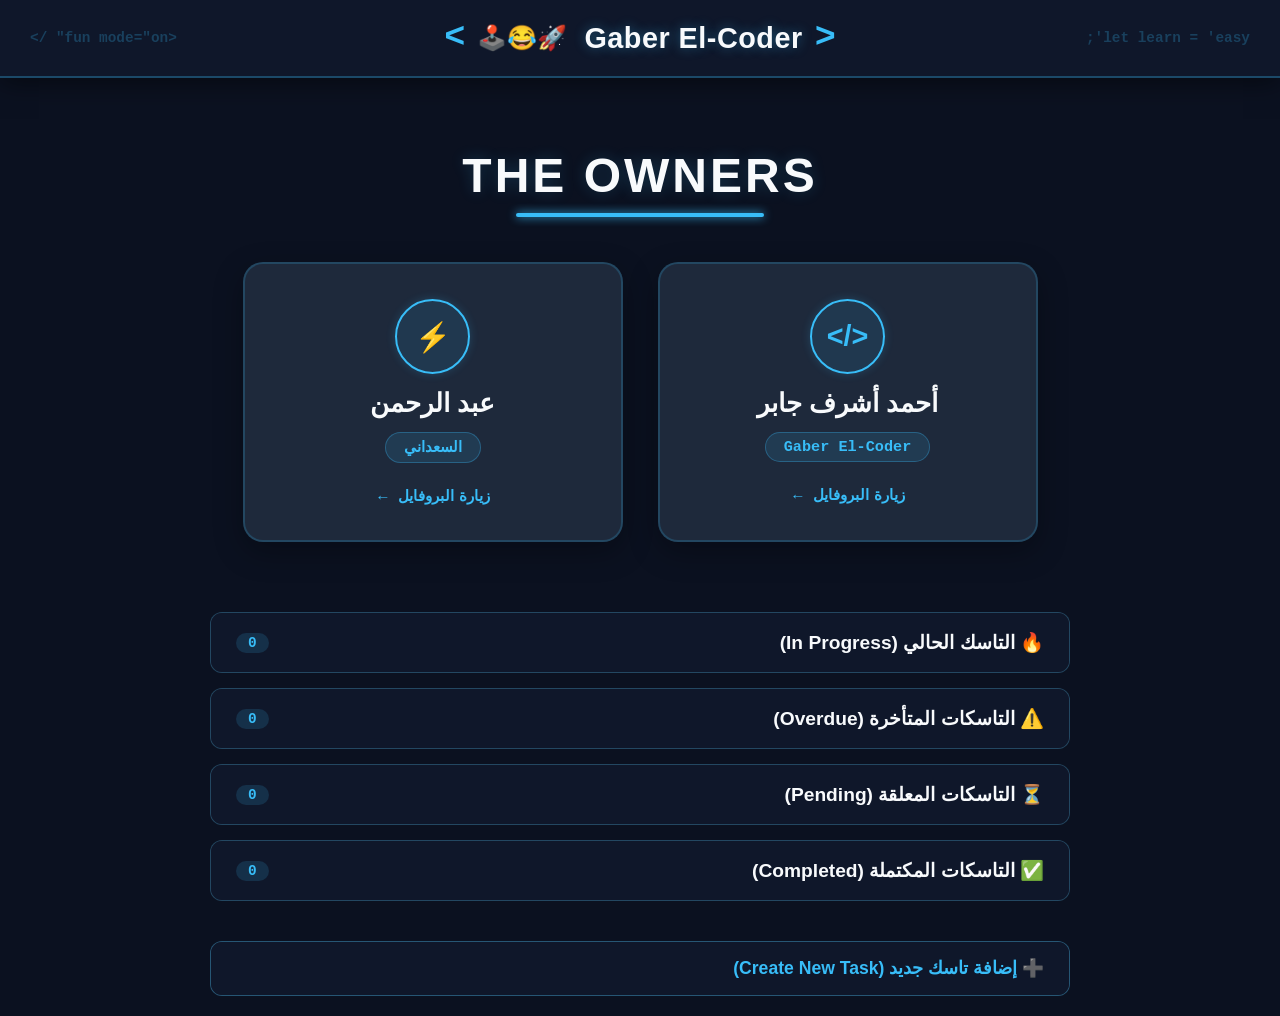
==== index.html @ aeb59743 "Add files via upload" ====
<!DOCTYPE html>
<html lang="ar">
<head>
<meta charset="UTF-8">
<meta name="viewport" content="width=device-width, initial-scale=1.0">
<title>Gaber El-Coder - Owners (Dark Mode)</title>
<link rel="stylesheet" href="style.css">
</head>
<body>

<!-- الناف بار -->
<nav class="navbar">
    <span class="nav-code-bg bg-left">&lt;fun mode="on" /&gt;</span>
    
    <a href="#" class="brand-logo">
        <span class="code-brace">&lt;</span>
        <span class="brand-name">Gaber El-Coder</span>
        <span class="fun-emoji">🚀😂🕹️</span>
        <span class="code-brace">&gt;</span>
    </a>

    <span class="nav-code-bg bg-right">let learn = 'easy';</span>
</nav>

<!-- قسم The Owners -->
<section class="owners-section">
    <h2 class="owners-title">The Owners</h2>
    
    <div class="owners-container">
        <!-- الخانة الأولى: أحمد أشرف جابر (جابر الكودر) -->
        <a href="ahmed-profile.html" class="owner-card">
            <div class="owner-avatar">&lt;/&gt;</div>
            <div class="owner-name">أحمد أشرف جابر</div>
            <div class="owner-tag">Gaber El-Coder</div>
            <div class="profile-link-btn">
                <span>زيارة البروفايل</span>
                <span>←</span>
            </div>
        </a>

        <!-- الخانة الثانية: عبد الرحمن (السعداني) -->
        <a href="abdelrahman-profile.html" class="owner-card">
            <div class="owner-avatar">⚡</div>
            <div class="owner-name">عبد الرحمن</div>
            <div class="owner-tag">السعداني</div>
            <div class="profile-link-btn">
                <span>زيارة البروفايل</span>
                <span>←</span>
            </div>
        </a>
    </div>
</section>
<!-- قسم قوائم التاسكات -->
<section class="tasks-section">
    
    <!-- 1. التاسك الشغال حالياً -->
    <details class="task-dropdown active-task">
        <summary class="dropdown-header">
            <span>🔥 التاسك الحالي (In Progress)</span>
            <span class="task-count" id="count-current">0</span>
        </summary>
        <div class="dropdown-content" id="list-current">
            <!-- هتتنزل هنا البيانات تلقائياً -->
        </div>
    </details>

    <!-- 2. التاسكات المتأخرة -->
    <details class="task-dropdown late-task">
        <summary class="dropdown-header">
            <span>⚠️ التاسكات المتأخرة (Overdue)</span>
            <span class="task-count" id="count-late">0</span>
        </summary>
        <div class="dropdown-content" id="list-late"></div>
    </details>

    <!-- 3. التاسكات المعلقة -->
    <details class="task-dropdown pending-task">
        <summary class="dropdown-header">
            <span>⏳ التاسكات المعلقة (Pending)</span>
            <span class="task-count" id="count-pending">0</span>
        </summary>
        <div class="dropdown-content" id="list-pending"></div>
    </details>

    <!-- 4. التاسكات المكتملة -->
    <details class="task-dropdown completed-task">
        <summary class="dropdown-header">
            <span>✅ التاسكات المكتملة (Completed)</span>
            <span class="task-count" id="count-completed">0</span>
        </summary>
        <div class="dropdown-content" id="list-completed"></div>
    </details>

</section>

<!-- نموذج إضافة تاسك جديد -->
<section class="add-task-section">
    <details class="form-dropdown">
        <summary class="form-header">
            <span>➕ إضافة تاسك جديد (Create New Task)</span>
        </summary>
        
        <form id="addTaskForm" class="add-task-form">
            <div class="form-group">
                <label>عنوان التاسك (Title)</label>
                <input type="text" id="taskTitle" placeholder="مثال: Build Login Component" required>
            </div>

            <div class="form-group">
                <label>تفاصيل التاسك (Description)</label>
                <textarea id="taskDesc" rows="3" placeholder="اكتب التفاصيل المطلوبة للتنفيذ..."></textarea>
            </div>

            <div class="form-row">
                <div class="form-group">
                    <label>المسؤول (Assignee)</label>

                    <select id="taskAssignee">
                        <option value="Ahmed">Ahmed</option>
                        <option value="Abdelrahman">Abdelrahman</option>
                    </select>
                </div>

                <div class="form-group">
                    <label>الأولوية (Priority)</label>

                    <select id="taskPriority">
                        <option value="High">High</option>
                        <option value="Medium" selected>Medium</option>
                        <option value="Low">Low</option>
                    </select>
                </div>

                <div class="form-group">
                    <label>الحالة الأولى (Status)</label>

                    <select id="taskStatus">
                        <option value="pending" selected>⏳ معلقة (Pending)</option>
                        <option value="current">🔥 شغال عليه دلوقتي (Current)</option>
                    </select>
                </div>

                <div class="form-group">
                    <label>تاريخ التسليم (Due Date)</label>

                    <input type="date" id="taskDueDate" required>
                </div>
            </div>

            <button type="submit" id="submitBtn" class="submit-task-btn">
                <span>إرسال وإنشاء التاسك 🚀</span>
            </button>
            
            <div id="formStatusMsg" class="form-status-msg"></div>
        </form>
    </details>
</section>



<!-- ========================================== -->
<!-- 1. مودال إضافة تاسك جديد (Form Modal) -->
<!-- ========================================== -->
<div id="taskModalContainer" class="task-modal-overlay" style="display: none;">
    <div class="task-modal-content">
        <div class="modal-header">
            <h3>🚀 إضافة تاسك جديد</h3>
            <button id="closeTaskModalBtn" class="close-modal-btn">&times;</button>
        </div>

        <form id="addTaskForm" class="add-task-form">
            <div class="form-group">
                <label>عنوان التاسك (Title)</label>
                <input type="text" id="taskTitle" placeholder="مثال: Build OAuth Logic" required>
            </div>

            <div class="form-group">
                <label>تفاصيل التاسك (Description)</label>
                <textarea id="taskDesc" rows="3" placeholder="تفاصيل التنفيذ..."></textarea>
            </div>

            <div class="form-row">
                <div class="form-group">
                    <label>المسؤول (Assignee)</label>
                    <select id="taskAssignee">
                        <option value="Ahmed">Ahmed</option>
                        <option value="Abdelrahman">Abdelrahman</option>
                    </select>
                </div>

                <div class="form-group">
                    <label>الأولوية (Priority)</label>
                    <select id="taskPriority">
                        <option value="High">High</option>
                        <option value="Medium" selected>Medium</option>
                        <option value="Low">Low</option>
                    </select>
                </div>

                <div class="form-group">
                    <label>الحالة (Status)</label>
                    <select id="taskStatus">
                        <option value="pending" selected>⏳ Pending</option>
                        <option value="current">🔥 Current</option>
                    </select>
                </div>

                <div class="form-group">
                    <label>تاريخ التسليم (Due Date)</label>
                    <input type="date" id="taskDueDate" required>
                </div>
            </div>

            <button type="submit" id="submitBtn" class="submit-task-btn">
                <span>إرسال وإنشاء التاسك 🚀</span>
            </button>
            
            <div id="formStatusMsg" class="form-status-msg"></div>
        </form>
    </div>
</div>

<!-- ========================================== -->
<!-- 2. مودال النجاح والنسخ (Success Modal) -->
<!-- ========================================== -->
<div id="successModalContainer" class="task-modal-overlay" style="display: none;">
    <div class="task-modal-content success-box">
        <div class="success-icon">🎉</div>
        <h2 style="color: #38bdf8; margin: 10px 0 5px 0;">تم إنشاء التاسك بنجاح!</h2>
        <p style="color: #94a3b8; font-size: 0.95rem; margin-bottom: 15px;">ربنا معاك يا وحش الوحوش! 🚀💪</p>
        
        <div class="id-copy-container">
            <span id="createdTaskIdDisplay" class="new-task-id-badge">#GBC-100</span>
            <button id="copyIdBtn" class="copy-btn">
                <span id="copyBtnText">نسخ الـ ID 📋</span>
            </button>
        </div>

        <button id="closeSuccessModalBtn" class="close-success-btn">إغلاق</button>
    </div>
</div>











<script>
// ==========================================
// 1. إعدادات الـ API الخاص بـ Google Sheets
// ==========================================
// ⚠️ تأكد من استبدال هذا الرابط برابط الـ Web App الخاص بك (المتهيئ بـ Anyone و New Version)
const GOOGLE_SHEET_API = "https://script.google.com/macros/s/AKfycbwYQmdYv3TnxkYR3Dtbs--cTFVn4Vee1KeFHFEvOC9mdP9rXL_H9S4P4unUZK_i3DWE/exec";

// متغير عام للـ ID المُنشأ حديثاً
let currentCreatedId = "";

// ==========================================
// 2. دالة جلب وعرض التاسكات (GET Tasks)
// ==========================================
async function fetchTasks() {
    try {
        const response = await fetch(GOOGLE_SHEET_API);
        const tasks = await response.json();

        if (!Array.isArray(tasks)) {
            console.error("البيانات القادمة ليست مصفوفة صحيحة:", tasks);
            return;
        }

        // تفريغ محتوى الخانات قبل إعادة الملء
        const listCurrent = document.getElementById('list-current');
        const listLate = document.getElementById('list-late');
        const listPending = document.getElementById('list-pending');
        const listCompleted = document.getElementById('list-completed');

        if (listCurrent) listCurrent.innerHTML = '';
        if (listLate) listLate.innerHTML = '';
        if (listPending) listPending.innerHTML = '';
        if (listCompleted) listCompleted.innerHTML = '';

        let counts = { current: 0, late: 0, pending: 0, completed: 0 };

        // بناء وعرض كل كارت تاسك
        tasks.forEach(task => {
            const taskId = task.task_id || task.id || 'N/A';
            const title = task.title || 'بدون عنوان';
            const description = task.description || task.details || '';
            const assignee = task.assignee || 'غير محدد';
            const priority = task.priority || 'Low';
            const dueDate = task.due_date || '';
            const status = task.status ? task.status.toString().toLowerCase().trim() : '';

            const priorityClass = priority.toString().toLowerCase().trim();

            const taskHTML = `
                <div class="task-card">
                    <div class="task-header">
                        <span class="task-id">#${taskId}</span>
                        <span class="task-priority-${priorityClass}">${priority}</span>
                    </div>
                    <div class="task-title">${title}</div>
                    <div class="task-details">${description}</div>
                    <div class="task-meta">
                        <span class="task-assignee">👤 ${assignee}</span>
                        
                        <div style="display: flex; align-items: center; gap: 12px;">
                            <span class="task-date">📅 ${dueDate}</span>
                            <a href="workspace.html?id=${taskId}" class="task-work-btn" title="الانتقال لصفحة العمل">
                                <span>مساحة العمل</span>
                                <span>🚀</span>
                            </a>
                        </div>
                    </div>
                </div>
            `;

            // التوزيع بناءً على الـ Status
            if (status.includes('current') || status.includes('in progress')) {
                if (listCurrent) listCurrent.innerHTML += taskHTML;
                counts.current++;
            } else if (status.includes('late') || status.includes('overdue')) {
                if (listLate) listLate.innerHTML += taskHTML;
                counts.late++;
            } else if (status.includes('pending')) {
                if (listPending) listPending.innerHTML += taskHTML;
                counts.pending++;
            } else if (status.includes('completed')) {
                if (listCompleted) listCompleted.innerHTML += taskHTML;
                counts.completed++;
            }
        });

        // تحديث أرقام العدادات
        const countCurrent = document.getElementById('count-current');
        const countLate = document.getElementById('count-late');
        const countPending = document.getElementById('count-pending');
        const countCompleted = document.getElementById('count-completed');

        if (countCurrent) countCurrent.innerText = counts.current;
        if (countLate) countLate.innerText = counts.late;
        if (countPending) countPending.innerText = counts.pending;
        if (countCompleted) countCompleted.innerText = counts.completed;

    } catch (error) {
        console.error("حدث خطأ أثناء جلب التاسكات:", error);
    }
}

// ==========================================
// 3. إدارة النافذة المنبثقة (Form Modal Toggle)
// ==========================================
const openBtn = document.getElementById('openTaskModalBtn');
const closeBtn = document.getElementById('closeTaskModalBtn');
const taskModal = document.getElementById('taskModalContainer');

if (openBtn) {
    openBtn.addEventListener('click', () => {
        if (taskModal) taskModal.style.display = 'flex';
    });
}

if (closeBtn) {
    closeBtn.addEventListener('click', () => {
        if (taskModal) taskModal.style.display = 'none';
    });
}

window.addEventListener('click', (e) => {
    if (e.target === taskModal) {
        taskModal.style.display = 'none';
    }
});

// ==========================================
// 4. إرسال التاسك الجديد (POST Task)
// ==========================================
const addTaskForm = document.getElementById('addTaskForm');
const successModal = document.getElementById('successModalContainer');
const copyIdBtn = document.getElementById('copyIdBtn');
const copyBtnText = document.getElementById('copyBtnText');
const closeSuccessBtn = document.getElementById('closeSuccessModalBtn');

if (addTaskForm) {
    addTaskForm.addEventListener('submit', async function(e) {
        // منع إعادة تحميل الصفحة الافتراضي
        e.preventDefault();
        
        const submitBtn = document.getElementById('submitBtn');
        const statusMsg = document.getElementById('formStatusMsg');
        
        submitBtn.disabled = true;
        submitBtn.innerText = "جاري إنشاء التاسك والتسجيل...";
        if (statusMsg) {
            statusMsg.style.color = "#38bdf8";
            statusMsg.innerText = "⏳ جاري التسجيل في جوجل شيت...";
        }

        const payload = {
            title: document.getElementById('taskTitle').value,
            description: document.getElementById('taskDesc').value,
            assignee: document.getElementById('taskAssignee').value,
            priority: document.getElementById('taskPriority').value,
            status: document.getElementById('taskStatus').value,
            due_date: document.getElementById('taskDueDate').value
        };

        try {
            const response = await fetch(GOOGLE_SHEET_API, {
                method: 'POST',
                headers: { 'Content-Type': 'text/plain;charset=utf-8' },
                body: JSON.stringify(payload)
            });

            const resData = await response.json();

            if (resData.success) {
                currentCreatedId = resData.task_id;
                
                // تفريغ وإخفاء نموذج الإدخال
                addTaskForm.reset();
                if (statusMsg) statusMsg.innerText = "";
                if (taskModal) taskModal.style.display = 'none';

                // تجهيز وإظهار مودال النجاح
                const createdIdDisplay = document.getElementById('createdTaskIdDisplay');
                if (createdIdDisplay) createdIdDisplay.innerText = `#${currentCreatedId}`;
                if (copyBtnText) copyBtnText.innerText = "نسخ الـ ID 📋";
                if (copyIdBtn) copyIdBtn.classList.remove('copied');
                
                if (successModal) successModal.style.display = 'flex';

                // إعادة جلب البيانات لتحديث القائمة لايف
                fetchTasks();

            } else {
                if (statusMsg) {
                    statusMsg.style.color = "#ef4444";
                    statusMsg.innerText = "❌ حدث خطأ من السيرفر: " + (resData.error || 'unknown');
                }
            }

        } catch (err) {
            console.error("Error submitting task:", err);
            if (statusMsg) {
                statusMsg.style.color = "#ef4444";
                statusMsg.innerText = "❌ تعذر الاتصال بالـ API، تأكد من إعدادات الـ Deploy.";
            }
        } finally {
            submitBtn.disabled = false;
            submitBtn.innerText = "إرسال وإنشاء التاسك 🚀";
        }
    });
}

// ==========================================
// 5. زرار النسخ وإغلاق مودال النجاح
// ==========================================
if (copyIdBtn) {
    copyIdBtn.addEventListener('click', () => {
        if (!currentCreatedId) return;
        
        navigator.clipboard.writeText(currentCreatedId).then(() => {
            if (copyBtnText) copyBtnText.innerText = "Copied! ✅";
            copyIdBtn.classList.add('copied');
            
            setTimeout(() => {
                if (copyBtnText) copyBtnText.innerText = "نسخ الـ ID 📋";
                copyIdBtn.classList.remove('copied');
            }, 2000);
        });
    });
}

if (closeSuccessBtn) {
    closeSuccessBtn.addEventListener('click', () => {
        if (successModal) successModal.style.display = 'none';
    });
}

// ==========================================
// 6. تشغيل التطبيق عند التحميل
// ==========================================
document.addEventListener('DOMContentLoaded', () => {
    fetchTasks();
});
</script>


</body>
</html>
---- style.css ----
/* إعادة ضبط الصفحات */
* {
    box-sizing: border-box;
    margin: 0;
    padding: 0;
}

body {
    font-family: 'Segoe UI', Tahoma, Geneva, Verdana, sans-serif;
    /* خلفية داكنة فخمة للـ Body بالكامل مستوحاة من بيئة المبرمجين */
    background-color: #0b1120; 
    color: #f1f5f9;
    direction: rtl;
    min-height: 100vh;
}

/* 1. تنسيق الناف بار */
.navbar {
    width: 100%;
    background: #0f172a;
    padding: 18px 40px;
    display: flex;
    justify-content: center;
    align-items: center;
    border-bottom: 2px solid rgba(56, 189, 248, 0.3);
    box-shadow: 0 4px 25px rgba(0, 0, 0, 0.5);
    position: relative;
    overflow: hidden;
}

.nav-code-bg {
    position: absolute;
    top: 50%;
    transform: translateY(-50%);
    font-family: 'Courier New', Courier, monospace;
    font-size: 0.9rem;
    color: rgba(56, 189, 248, 0.25);
    font-weight: bold;
    user-select: none;
}

.bg-left { left: 30px; }
.bg-right { right: 30px; }

.brand-logo {
    display: flex;
    align-items: center;
    gap: 12px;
    text-decoration: none;
    z-index: 2;
}

.brand-name {
    color: #f8fafc;
    font-size: 1.8rem;
    font-weight: 700;
    letter-spacing: 0.5px;
    text-shadow: 0 0 12px rgba(56, 189, 248, 0.4);
}

.code-brace {
    font-family: 'Courier New', Courier, monospace;
    color: #38bdf8; /* بيبي بلو مشرق */
    font-size: 2.2rem;
    font-weight: bold;
}

.fun-emoji {
    font-size: 1.5rem;
    margin-right: 5px;
}

/* 2. حاوية قسم Owners */
.owners-section {
    max-width: 900px;
    margin: 70px auto;
    padding: 0 20px;
    text-align: center;
}

/* عنوان The Owners */
.owners-title {
    font-size: 3rem;
    font-weight: 900;
    color: #f8fafc;
    letter-spacing: 3px;
    margin-bottom: 45px;
    text-transform: uppercase;
    position: relative;
    display: inline-block;
    text-shadow: 0 0 15px rgba(56, 189, 248, 0.2);
}

/* خط ديكوري بالبيبي بلو المضيء */
.owners-title::after {
    content: '';
    display: block;
    width: 70%;
    height: 4px;
    background: #38bdf8;
    margin: 10px auto 0;
    border-radius: 2px;
    box-shadow: 0 0 10px #38bdf8;
}

/* توزيع الخانتين */
.owners-container {
    display: flex;
    justify-content: center;
    gap: 35px;
    flex-wrap: wrap;
}

/* 3. أزرار/كروت المشاركين الداكنة */
.owner-card {
    flex: 1;
    min-width: 280px;
    max-width: 380px;
    background: #1e293b; /* كحلي دافئ ممتازة للتباين */
    border: 2px solid rgba(56, 189, 248, 0.2);
    border-radius: 20px;
    padding: 35px 25px;
    text-decoration: none;
    color: inherit;
    display: flex;
    flex-direction: column;
    align-items: center;
    gap: 14px;
    box-shadow: 0 10px 30px rgba(0, 0, 0, 0.3);
    transition: all 0.3s cubic-bezier(0.4, 0, 0.2, 1);
    position: relative;
    overflow: hidden;
    cursor: pointer;
}

/* تأثير الهوفر المضيء (Neon Baby Blue Glow) */
.owner-card:hover {
    transform: translateY(-8px);
    border-color: #38bdf8;
    box-shadow: 0 15px 35px rgba(56, 189, 248, 0.3);
    background: #0f172a;
}

/* الأيقونة الشخصية */
.owner-avatar {
    width: 75px;
    height: 75px;
    border-radius: 50%;
    background: rgba(56, 189, 248, 0.1);
    color: #38bdf8;
    display: flex;
    align-items: center;
    justify-content: center;
    font-size: 1.8rem;
    font-weight: bold;
    border: 2px solid #38bdf8;
    transition: all 0.3s ease;
    box-shadow: 0 0 10px rgba(56, 189, 248, 0.2);
}

.owner-card:hover .owner-avatar {
    transform: scale(1.1) rotate(6deg);
    background: #38bdf8;
    color: #0f172a;
    box-shadow: 0 0 20px rgba(56, 189, 248, 0.6);
}

/* اسم الشخص */
.owner-name {
    font-size: 1.6rem;
    font-weight: 800;
    color: #f8fafc;
}

/* اللقب / الشهرة */
.owner-tag {
    font-size: 0.95rem;
    font-weight: 700;
    color: #38bdf8;
    background: rgba(56, 189, 248, 0.12);
    padding: 5px 18px;
    border-radius: 20px;
    border: 1px solid rgba(56, 189, 248, 0.3);
    font-family: 'Courier New', Courier, monospace;
}

/* زر حركة الدخول للبروفايل */
.profile-link-btn {
    margin-top: 10px;
    font-size: 0.95rem;
    font-weight: 700;
    color: #38bdf8;
    display: flex;
    align-items: center;
    gap: 8px;
    transition: gap 0.3s ease;
}

.owner-card:hover .profile-link-btn {
    gap: 12px;
    color: #7dd3fc;
}





/* --- قسم القوائم المنسدلة للتاسكات --- */
.tasks-section {
    max-width: 900px;
    margin: 40px auto;
    padding: 0 20px;
    display: flex;
    flex-direction: column;
    gap: 15px;
}

.task-dropdown {
    background: #1e293b;
    border: 1px solid rgba(56, 189, 248, 0.2);
    border-radius: 12px;
    overflow: hidden;
    transition: all 0.3s ease;
}

.task-dropdown[open] {
    border-color: #38bdf8;
    box-shadow: 0 4px 20px rgba(0, 0, 0, 0.4);
}

.dropdown-header {
    padding: 18px 25px;
    font-size: 1.2rem;
    font-weight: 700;
    color: #f8fafc;
    cursor: pointer;
    display: flex;
    justify-content: space-between;
    align-items: center;
    list-style: none; /* إخفاء سهم المترجم الافتراضي */
    background: #0f172a;
}

.dropdown-header::-webkit-details-marker {
    display: none;
}

.task-count {
    background: rgba(56, 189, 248, 0.15);
    color: #38bdf8;
    padding: 2px 12px;
    border-radius: 12px;
    font-size: 0.9rem;
    font-family: 'Courier New', Courier, monospace;
}

.dropdown-content {
    padding: 15px;
    display: flex;
    flex-direction: column;
    gap: 10px;
    max-height: 350px;
    overflow-y: auto;
}

/* تنسيق كارت التاسك الواحدة داخل القائمة */
.task-card {
    background: #0b1120;
    border: 1px solid rgba(255, 255, 255, 0.05);
    border-right: 4px solid #38bdf8; /* شريط مميز */
    border-radius: 8px;
    padding: 12px 16px;
    display: flex;
    flex-direction: column;
    gap: 6px;
}

.task-id {
    font-family: 'Courier New', Courier, monospace;
    color: #38bdf8;
    font-weight: bold;
    font-size: 0.85rem;
}

.task-details {
    color: #e2e8f0;
    font-size: 0.95rem;
    line-height: 1.5;
}

/* تمييز ألوان القوائم بناء على الحالة */
.active-task .task-card { border-right-color: #38bdf8; } /* بيبي بلو */
.late-task .task-card { border-right-color: #ef4444; }   /* أحمر للمتأخر */
.pending-task .task-card { border-right-color: #f59e0b; }/* أصفر للمعلق */
.completed-task .task-card { border-right-color: #10b981; }/* أخضر للمكتمل */




/* --- تنسيق كروت التاسكات المطور --- */
.task-card {
    background: #0b1120;
    border: 1px solid rgba(56, 189, 248, 0.15);
    border-right: 4px solid #38bdf8;
    border-radius: 12px;
    padding: 16px 18px;
    margin-bottom: 12px;
    display: flex;
    flex-direction: column;
    gap: 8px;
    box-shadow: 0 4px 15px rgba(0, 0, 0, 0.3);
    direction: ltr; /* لضمان ضبط اتجاه الأكواد والنصوص الإنجليزية من الشمال لليمين */
    text-align: left;
}

/* هيدر الكارت (الأيدي + أولوية التاسك) */
.task-header {
    display: flex;
    justify-content: space-between;
    align-items: center;
    width: 100%;
    margin-bottom: 4px;
}

.task-id {
    font-family: 'Courier New', Courier, monospace;
    color: #38bdf8;
    font-weight: 800;
    font-size: 0.85rem;
    background: rgba(56, 189, 248, 0.1);
    padding: 3px 10px;
    border-radius: 6px;
    border: 1px solid rgba(56, 189, 248, 0.2);
}

/* تصميم بادجات الأولويات (Priority Badges) */
.task-priority-high, 
.task-priority-medium, 
.task-priority-low {
    font-size: 0.75rem;
    font-weight: 800;
    padding: 3px 12px;
    border-radius: 20px;
    text-transform: uppercase;
    letter-spacing: 0.5px;
}

/* الأولوية العالية (أحمر) */
.task-priority-high {
    background: rgba(239, 68, 68, 0.15);
    color: #ef4444;
    border: 1px solid rgba(239, 68, 68, 0.4);
}

/* الأولوية المتوسطة (أصفر) */
.task-priority-medium {
    background: rgba(245, 158, 11, 0.15);
    color: #f59e0b;
    border: 1px solid rgba(245, 158, 11, 0.4);
}

/* الأولوية المنخفضة (أخضر) */
.task-priority-low {
    background: rgba(16, 185, 129, 0.15);
    color: #10b981;
    border: 1px solid rgba(16, 185, 129, 0.4);
}

/* العنوان والتفاصيل */
.task-title {
    font-size: 1.1rem;
    font-weight: 700;
    color: #f8fafc;
}

.task-details {
    color: #94a3b8;
    font-size: 0.9rem;
    line-height: 1.4;
}

/* الفوتر السفلي (الشخص + التاريخ) */
.task-meta {
    display: flex;
    justify-content: space-between;
    align-items: center;
    font-size: 0.85rem;
    padding-top: 10px;
    border-top: 1px solid rgba(255, 255, 255, 0.06);
    margin-top: 4px;
}

.task-assignee {
    color: #bae6fd;
    font-weight: 700;
}

.task-date {
    color: #64748b;
    font-weight: 600;
}


/* --- زرار دخول صفحة العمل داخل التاسك --- */
.task-work-btn {
    display: inline-flex;
    align-items: center;
    gap: 6px;
    background: rgba(56, 189, 248, 0.12);
    color: #38bdf8;
    border: 1px solid rgba(56, 189, 248, 0.3);
    padding: 5px 12px;
    border-radius: 8px;
    font-size: 0.8rem;
    font-weight: 700;
    text-decoration: none;
    transition: all 0.25s ease;
}

/* تأثير التوهج عند الوقوف على الزرار بالماوس */
.task-work-btn:hover {
    background: #38bdf8;
    color: #0b1120;
    box-shadow: 0 0 12px rgba(56, 189, 248, 0.4);
    transform: translateY(-2px);
}


/* --- قسم نموذج إضافة التاسك --- */
.add-task-section {
    max-width: 900px;
    margin: 20px auto;
    padding: 0 20px;
}

.form-dropdown {
    background: #1e293b;
    border: 1px solid rgba(56, 189, 248, 0.3);
    border-radius: 12px;
    overflow: hidden;
}

.form-header {
    padding: 16px 25px;
    font-size: 1.1rem;
    font-weight: 700;
    color: #38bdf8;
    cursor: pointer;
    background: #0f172a;
    list-style: none;
}
.form-header::-webkit-details-marker { display: none; }

.add-task-form {
    padding: 20px;
    display: flex;
    flex-direction: column;
    gap: 15px;
}

.form-group {
    display: flex;
    flex-direction: column;
    gap: 6px;
    flex: 1;
}

.form-group label {
    font-size: 0.85rem;
    color: #94a3b8;
    font-weight: 600;
}

.add-task-form input,
.add-task-form textarea,
.add-task-form select {
    background: #0b1120;
    border: 1px solid rgba(255, 255, 255, 0.1);
    border-radius: 8px;
    padding: 10px 14px;
    color: #f8fafc;
    font-family: inherit;
    font-size: 0.95rem;
    outline: none;
    transition: border-color 0.2s ease;
}

.add-task-form input:focus,
.add-task-form textarea:focus,
.add-task-form select:focus {
    border-color: #38bdf8;
}

.form-row {
    display: flex;
    gap: 12px;
    flex-wrap: wrap;
}

.submit-task-btn {
    background: #38bdf8;
    color: #0f172a;
    border: none;
    padding: 12px 20px;
    border-radius: 8px;
    font-weight: 800;
    font-size: 1rem;
    cursor: pointer;
    transition: all 0.25s ease;
    margin-top: 10px;
}

.submit-task-btn:hover {
    background: #0284c7;
    color: #ffffff;
    box-shadow: 0 0 15px rgba(56, 189, 248, 0.4);
}

.form-status-msg {
    font-weight: bold;
    font-size: 0.9rem;
    text-align: center;
    margin-top: 8px;
}

/* --- تنسيق نافذة النجاح والدلع --- */
.success-box {
    text-align: center;
    border: 2px solid #38bdf8 !important;
    max-width: 420px !important;
    animation: popIn 0.3s cubic-bezier(0.175, 0.885, 0.32, 1.275);
}

@keyframes popIn {
    0% { transform: scale(0.7); opacity: 0; }
    100% { transform: scale(1); opacity: 1; }
}

.success-icon {
    font-size: 3rem;
    line-height: 1;
}

.id-copy-container {
    background: #0b1120;
    border: 1px dashed rgba(56, 189, 248, 0.4);
    border-radius: 10px;
    padding: 12px 16px;
    display: flex;
    justify-content: space-between;
    align-items: center;
    margin: 15px 0 20px 0;
}

.new-task-id-badge {
    font-family: 'Courier New', Courier, monospace;
    font-size: 1.3rem;
    font-weight: 800;
    color: #38bdf8;
}

.copy-btn {
    background: rgba(56, 189, 248, 0.15);
    color: #38bdf8;
    border: 1px solid rgba(56, 189, 248, 0.3);
    padding: 8px 14px;
    border-radius: 8px;
    font-weight: 700;
    font-size: 0.85rem;
    cursor: pointer;
    transition: all 0.2s ease;
}

.copy-btn:hover {
    background: #38bdf8;
    color: #0b1120;
}

.copy-btn.copied {
    background: #10b981 !important;
    color: #ffffff !important;
    border-color: #10b981 !important;
}

.close-success-btn {
    background: #334155;
    color: #f8fafc;
    border: none;
    width: 100%;
    padding: 10px;
    border-radius: 8px;
    font-weight: 700;
    cursor: pointer;
    transition: background 0.2s ease;
}

.close-success-btn:hover {
    background: #475569;
}

/* تثبيت خلفية الـ Modal في منتصف الشاشة بالكامل */
/* خلفية المودال (النافذة المنبثقة) */
/* خلفية المودال العامة (مخفية افتراضياً بواسطة الـ HTML style) */
.task-modal-overlay {
    position: fixed;
    top: 0;
    left: 0;
    width: 100vw;
    height: 100vh;
    background: rgba(11, 17, 32, 0.85);
    backdrop-filter: blur(6px);
    z-index: 99999;
    justify-content: center;
    align-items: center;
}

/* محتوى المودال */
.task-modal-content {
    background: #1e293b;
    border: 1px solid rgba(56, 189, 248, 0.3);
    border-radius: 16px;
    width: 90%;
    max-width: 600px;
    padding: 24px;
    box-shadow: 0 10px 30px rgba(0, 0, 0, 0.5);
    direction: rtl;
}

/* صندوق النجاح */
.success-box {
    text-align: center;
    border: 2px solid #38bdf8 !important;
    max-width: 420px !important;
    animation: popIn 0.3s cubic-bezier(0.175, 0.885, 0.32, 1.275);
}

@keyframes popIn {
    0% { transform: scale(0.7); opacity: 0; }
    100% { transform: scale(1); opacity: 1; }
}
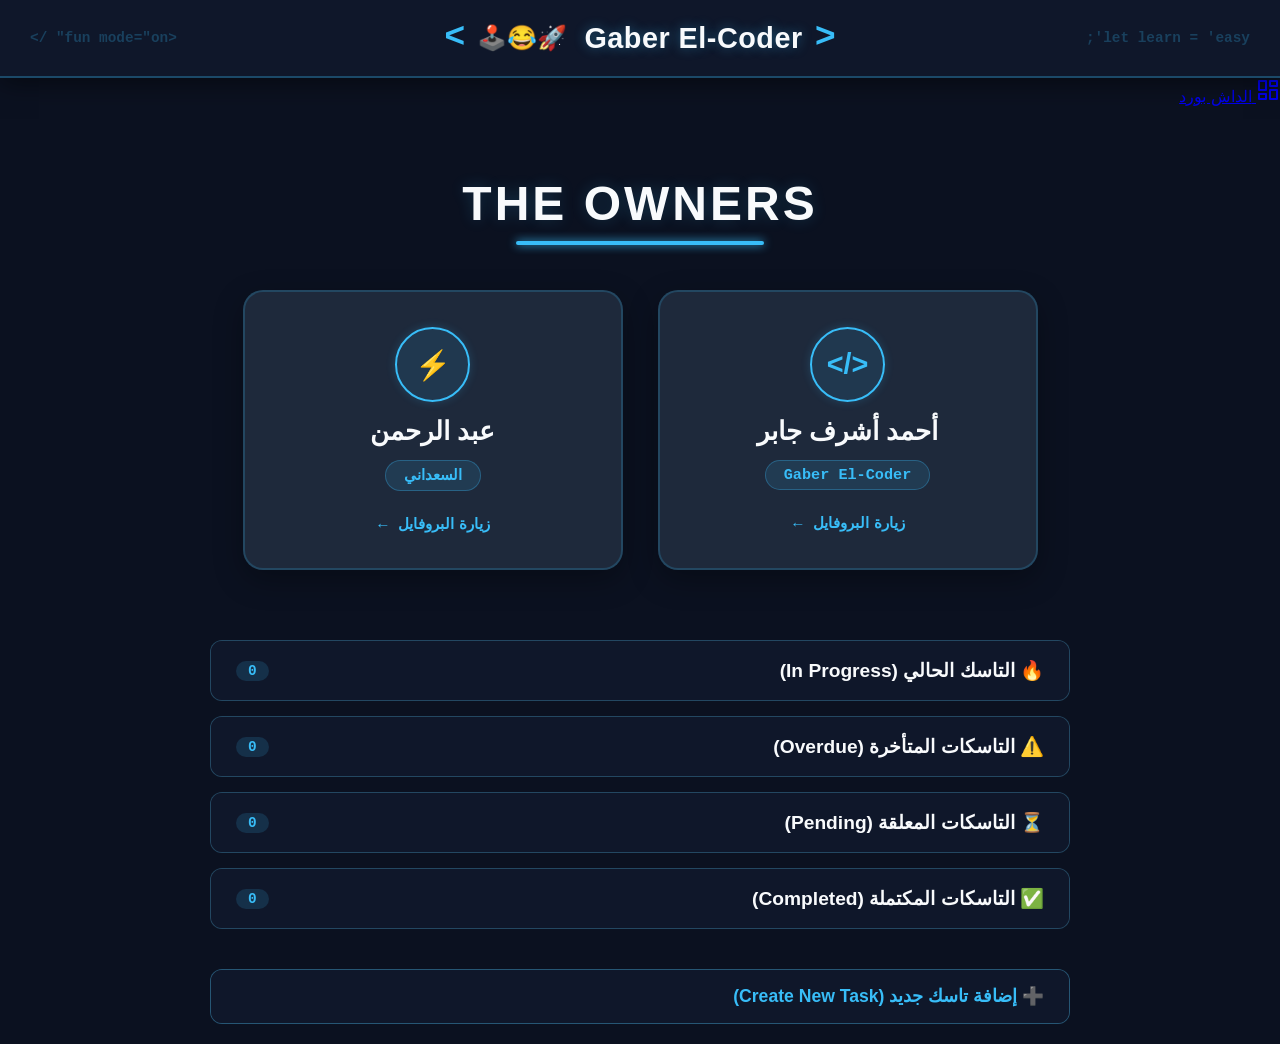
==== commit adab09e8: "Update index.html الزر العائم للانتقال الى الداشبورد" ====
--- a/index.html
+++ b/index.html
@@ -21,6 +21,16 @@
 
     <span class="nav-code-bg bg-right">let learn = 'easy';</span>
 </nav>
+<!-- زر الداش بورد العائم -->
+<a href="dashboard.html" class="floating-dashboard-btn" title="الانتقال إلى لوحة التحكم">
+    <svg xmlns="http://w3.org" viewBox="0 0 24 24" width="24" height="24" fill="none" stroke="currentColor" stroke-width="2" stroke-linecap="round" stroke-linejoin="round">
+        <rect x="3" y="3" width="7" height="9"></rect>
+        <rect x="14" y="3" width="7" height="5"></rect>
+        <rect x="14" y="12" width="7" height="9"></rect>
+        <rect x="3" y="16" width="7" height="5"></rect>
+    </svg>
+    <span>الداش بورد</span>
+</a>
 
 <!-- قسم The Owners -->
 <section class="owners-section">
@@ -493,4 +503,4 @@
 
 
 </body>
-</html>+</html>
